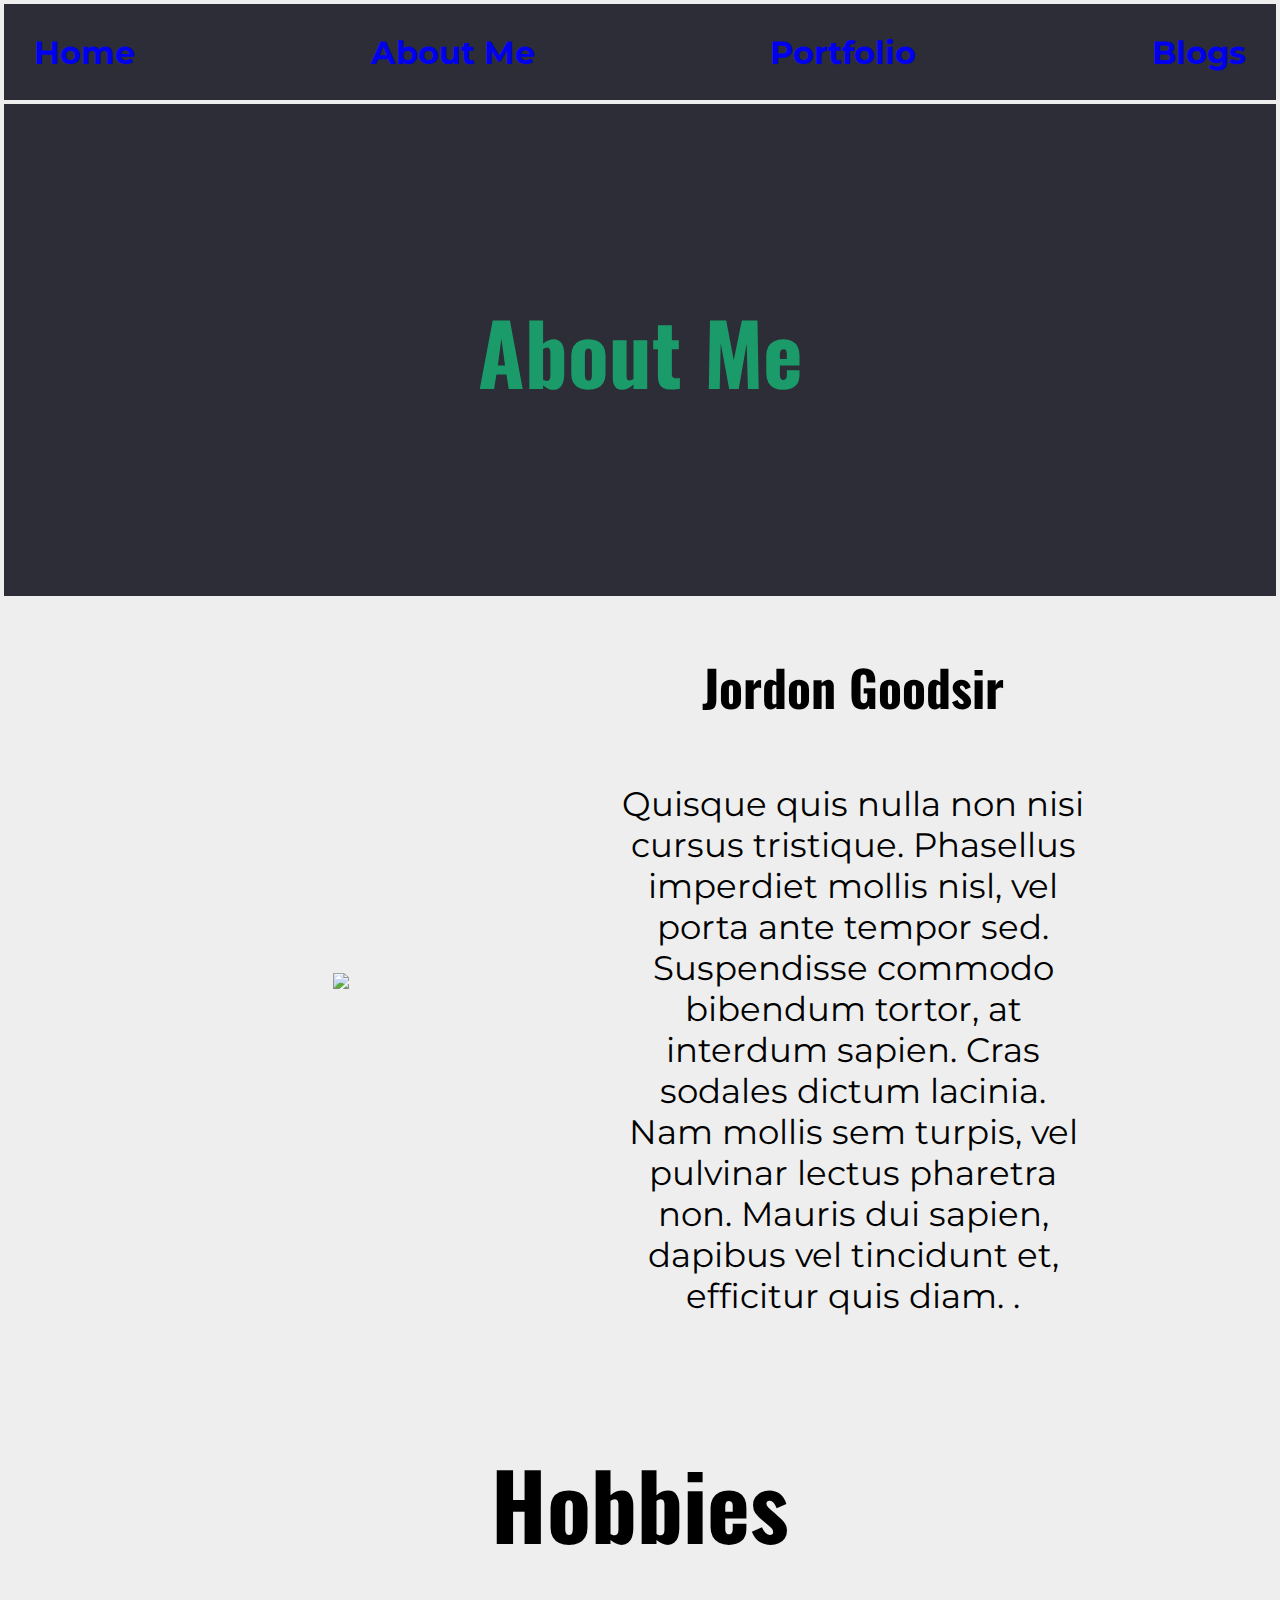
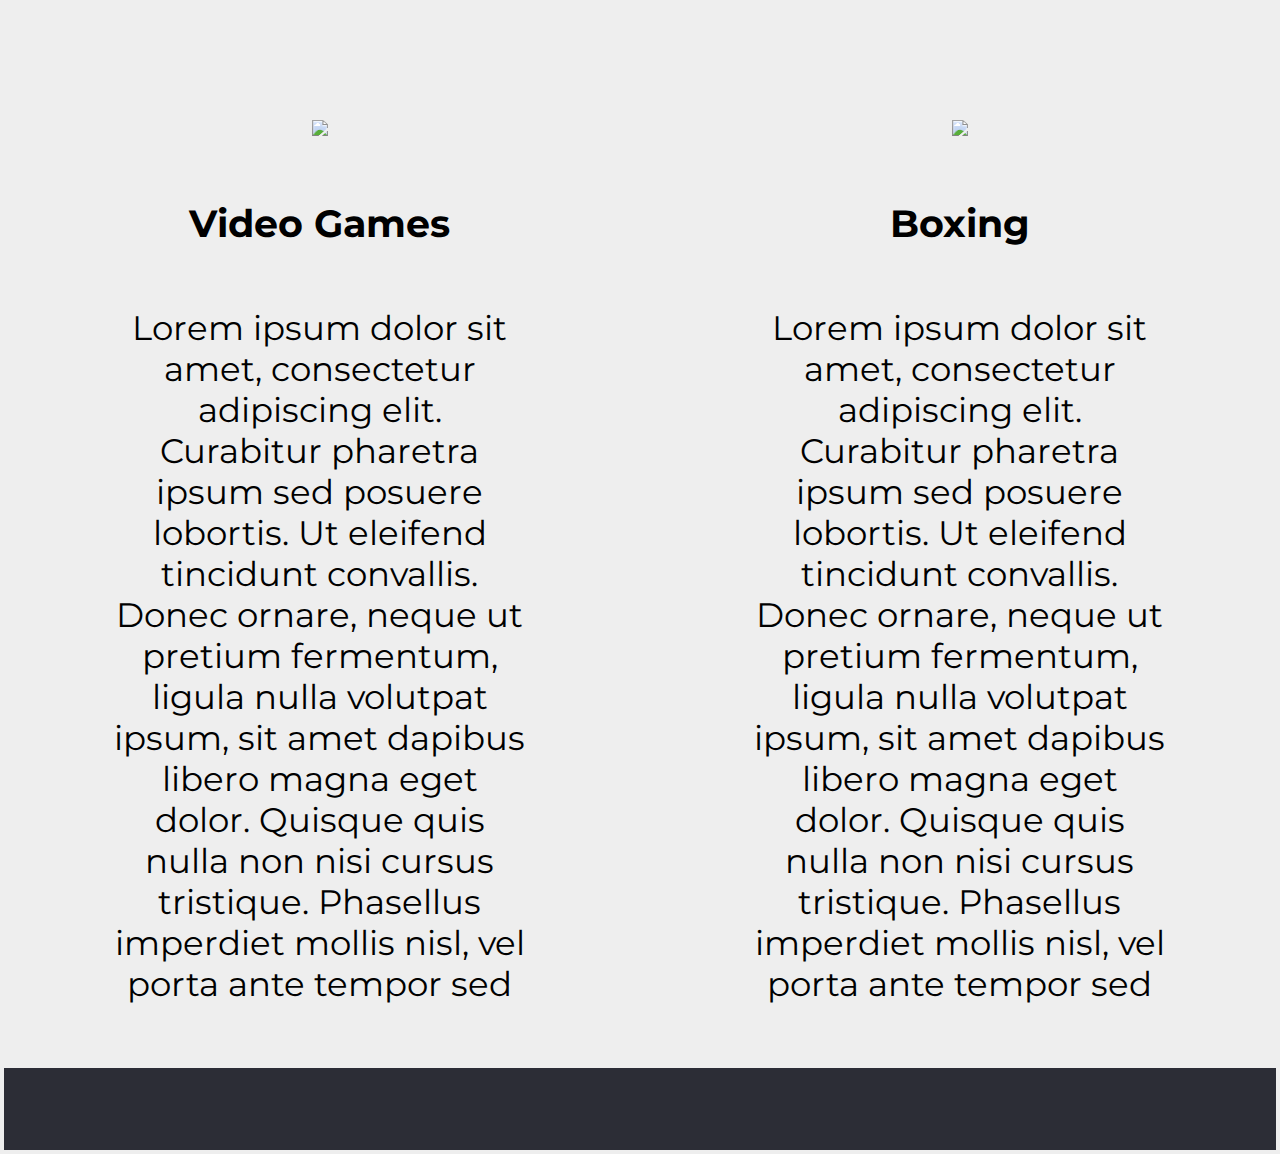
==== src/about_me.html @ c99f0210 "tirangle buttons fully responsive" ====
<!DOCTYPE html>
<html lang="en">
<head>
    <meta charset="UTF-8">
    <meta name="viewport" content="width=device-width, initial-scale=1.0"> 
    <link rel= stylesheet href=styles/styles.css>
    <script src="https://kit.fontawesome.com/c9ff5d0c48.js" crossorigin="anonymous"></script>
    <title>About Me</title>
</head>
<body> 

    <nav> 
        <div id=nav_container>
          <ul> 
              <li><a href= index.html>Home</a></li> 
              <li><a href= about_me.html>About Me</a></li> 
              <li><a href= portfolio.html>Portfolio</a></li> 
              <li><a href= blogs.html>Blogs</a></li>
          </ul> 
        </div>  
      </nav> 
    
      <header>  
        <div id=about_me_header_container>  
          <div class=about_me_header_text> 
          <h1> About <span>Me</span></h1>    
          </div>   
        </div> 
    </header>   

    <section id=about_me_skills_container> 
      
      <div class= about_me_skills_content>  
        <div class= col-5>
        <img src=/docs/random_person.png>  
      </div>
        
      <div class= col-7> 
      <h1>Jordon Goodsir</h1>  
      <p> Quisque quis nulla non nisi cursus tristique. Phasellus imperdiet mollis nisl, vel porta ante tempor sed. Suspendisse commodo bibendum tortor, at interdum sapien. Cras sodales dictum lacinia. Nam mollis sem turpis, vel pulvinar lectus pharetra non. Mauris dui sapien, dapibus vel tincidunt et, efficitur quis diam. .</p>
      </div>
       
    </section> 
    
    <section id=hobbies_container>  

      <div class=hobbies><h1>Hobbies</h1></div>
       
      <div class=hobbies_content>
      
      <div class= col-5>
      <img id=hobbie_images src=/docs/league.jpg > 
      <h2>Video Games</h2>  
      <p>Lorem ipsum dolor sit amet, consectetur adipiscing elit. Curabitur pharetra ipsum sed posuere lobortis. Ut eleifend tincidunt convallis. Donec ornare, neque ut pretium fermentum, ligula nulla volutpat ipsum, sit amet dapibus libero magna eget dolor. Quisque quis nulla non nisi cursus tristique. Phasellus imperdiet mollis nisl, vel porta ante tempor sed</p> 
      </div> 
      
      
      <div class= col-5>
      <img id=hobbie_images src=/docs/boxing.jpg > 
      <h2>Boxing</h2> 
      <p>Lorem ipsum dolor sit amet, consectetur adipiscing elit. Curabitur pharetra ipsum sed posuere lobortis. Ut eleifend tincidunt convallis. Donec ornare, neque ut pretium fermentum, ligula nulla volutpat ipsum, sit amet dapibus libero magna eget dolor. Quisque quis nulla non nisi cursus tristique. Phasellus imperdiet mollis nisl, vel porta ante tempor sed</p>   
      </div> 

      </div> 
    
    </section>

    <footer>  
      <div id= footer_container>
        <div class=footer_images>
        <i class="fab fa-linkedin"></i> 
        <i class="fab fa-twitter-square"></i> 
        <i class="fab fa-github-square"></i> 
      </div> 
    </div>
      </footer>

</body>
</html>
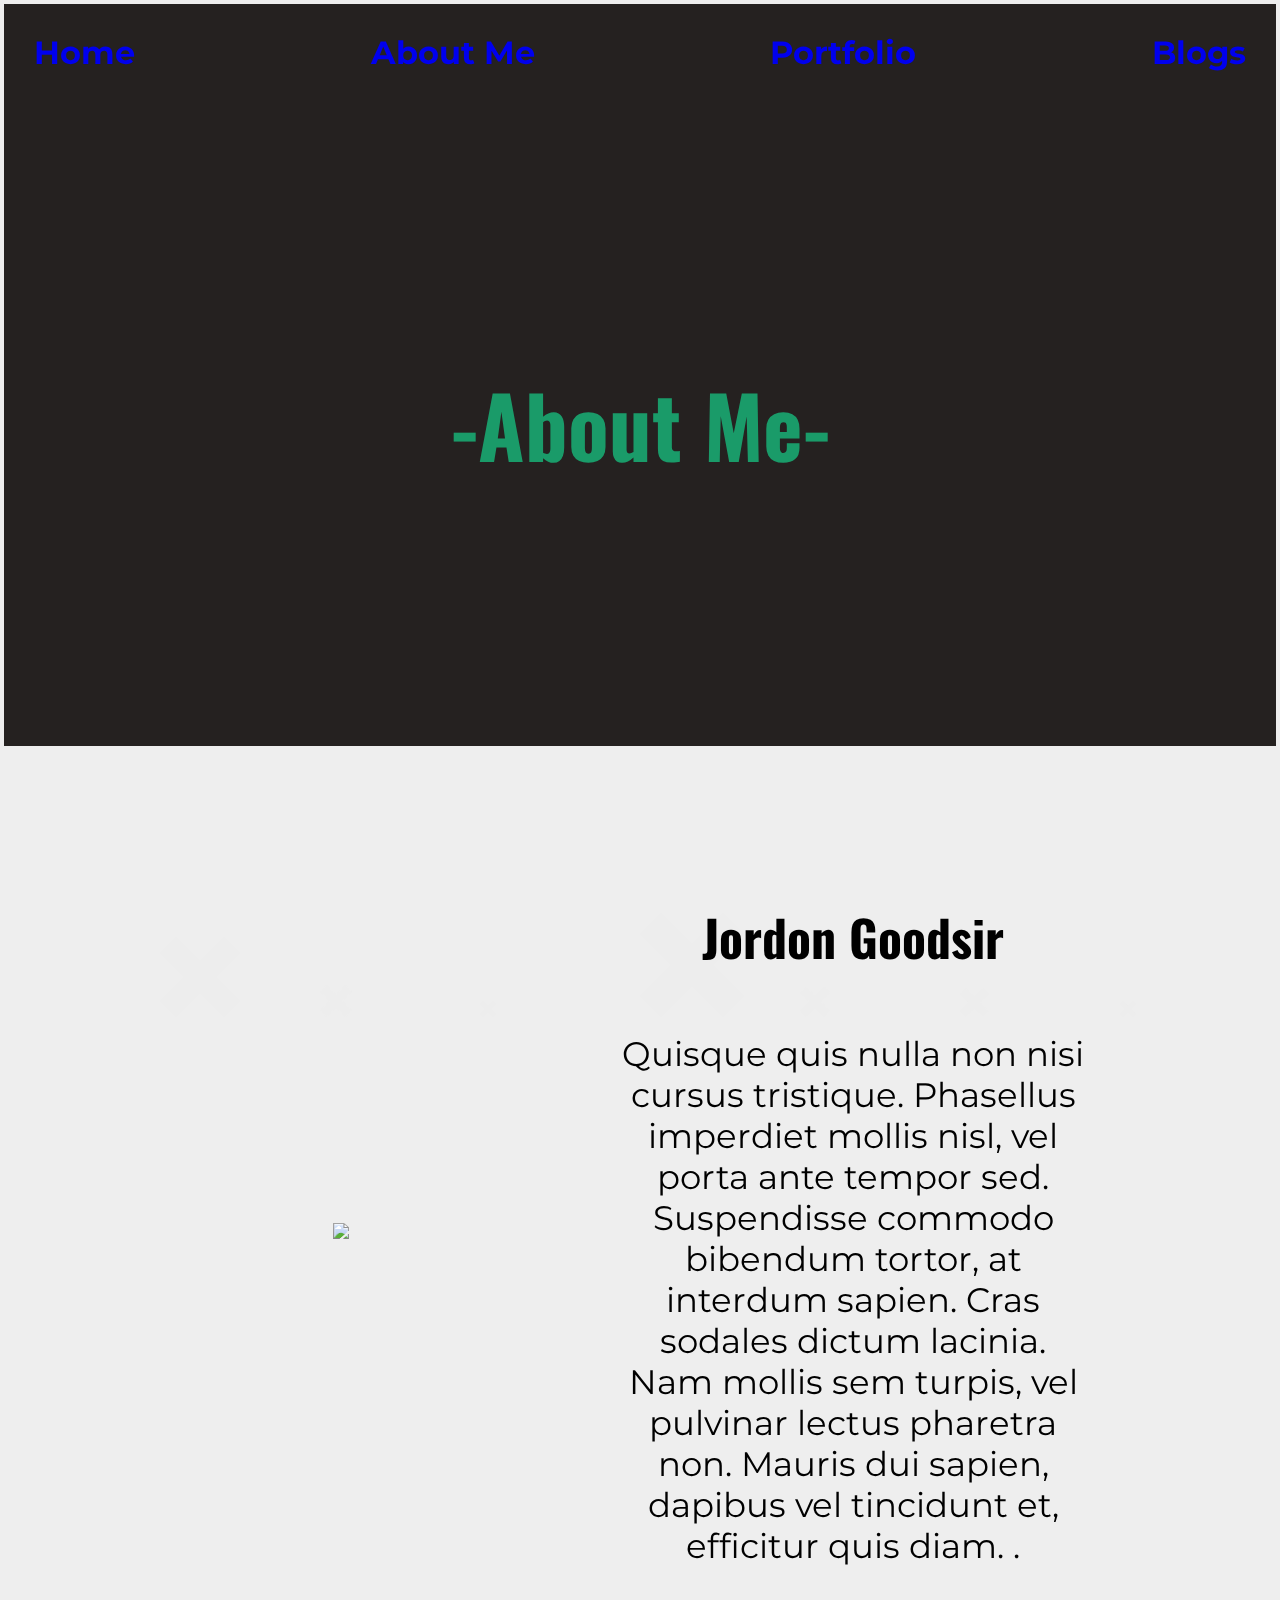
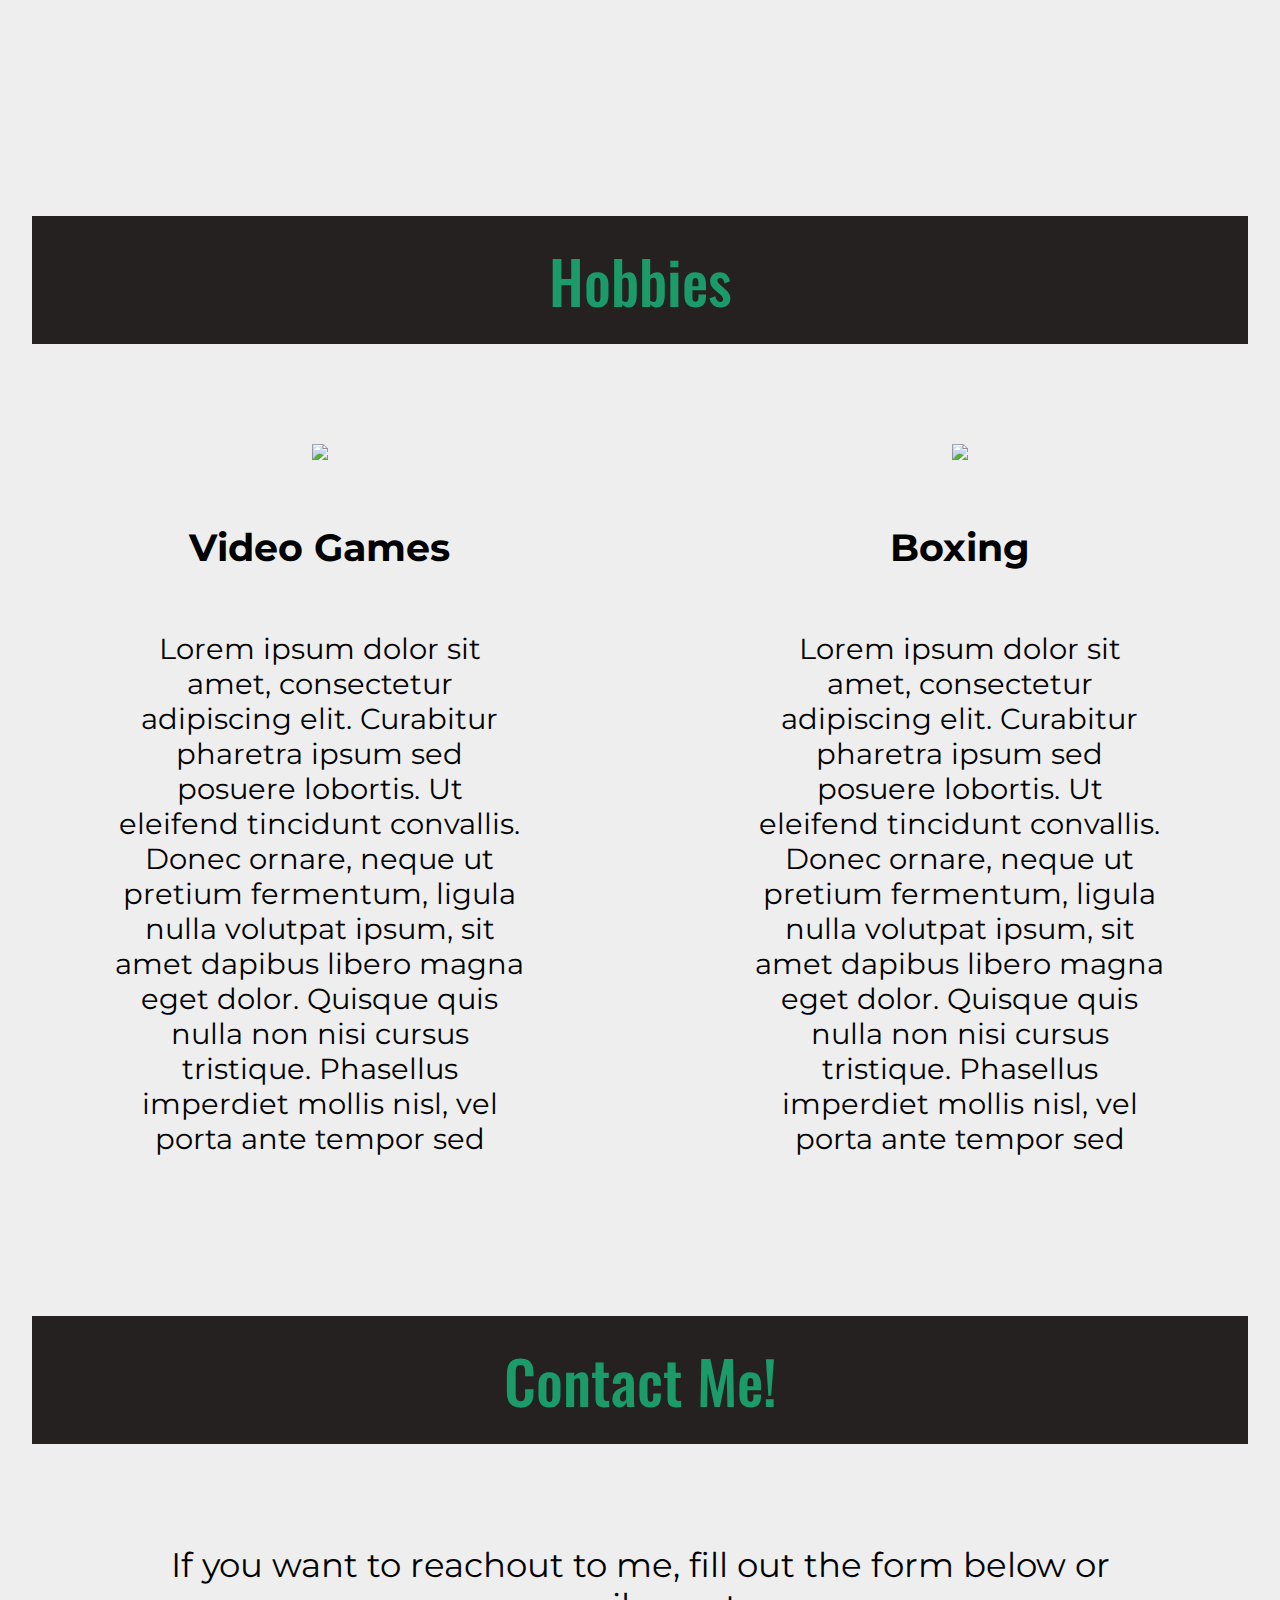
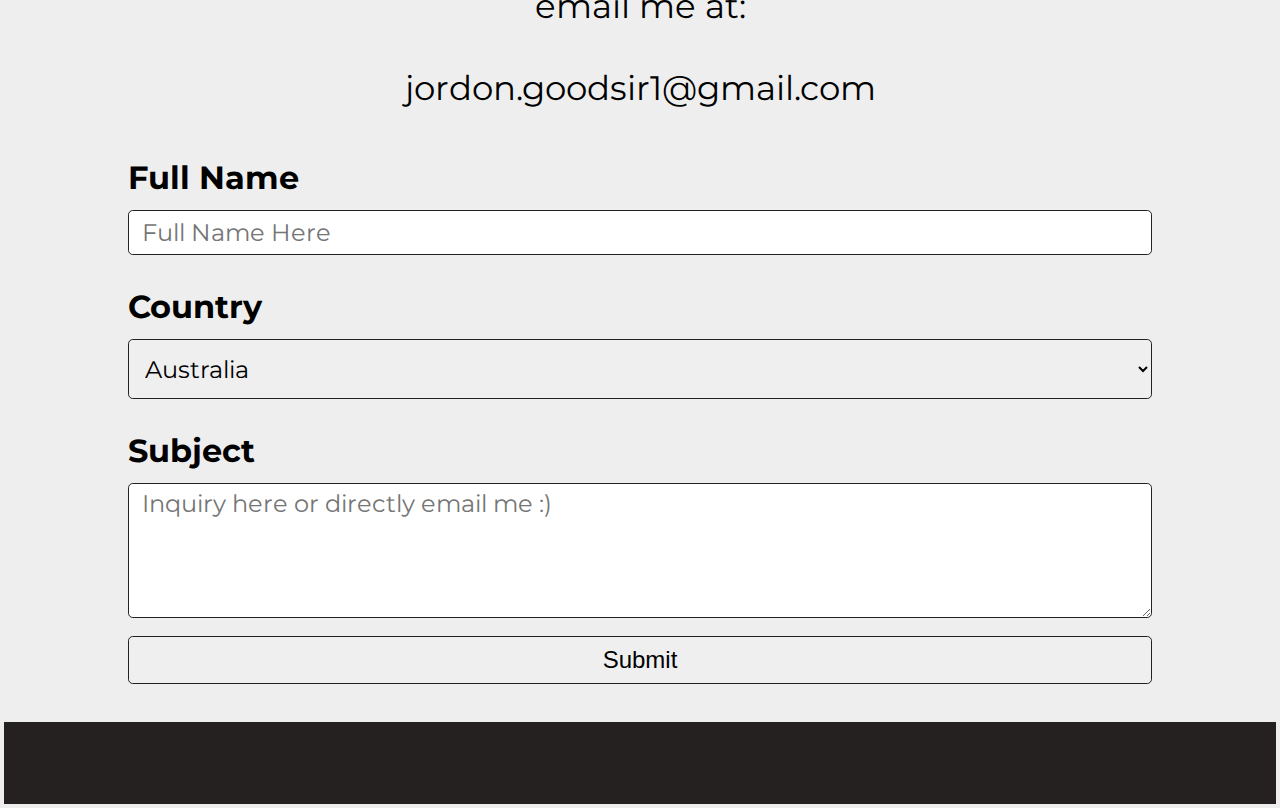
==== commit 2c095e61: "added alt to all images for accessiability" ====
--- a/src/about_me.html
+++ b/src/about_me.html
@@ -21,9 +21,20 @@
       </nav> 
     
       <header>  
-        <div id=about_me_header_container>  
+        <div id=about_me_header_container> 
+          
+          <ul class=moving_shapes>  
+            <li></li> 
+            <li></li> 
+            <li></li> 
+            <li></li>  
+            <li></li> 
+            <li></li> 
+            <li></li>
+          </ul> 
+          
           <div class=about_me_header_text> 
-          <h1> About <span>Me</span></h1>    
+          <h1> -About <span>Me</span>-</h1>    
           </div>   
         </div> 
     </header>   
@@ -35,16 +46,17 @@
         <img src=/docs/random_person.png>  
       </div>
         
-      <div class= col-7> 
+      <div class= "col-7"> 
       <h1>Jordon Goodsir</h1>  
       <p> Quisque quis nulla non nisi cursus tristique. Phasellus imperdiet mollis nisl, vel porta ante tempor sed. Suspendisse commodo bibendum tortor, at interdum sapien. Cras sodales dictum lacinia. Nam mollis sem turpis, vel pulvinar lectus pharetra non. Mauris dui sapien, dapibus vel tincidunt et, efficitur quis diam. .</p>
       </div>
        
-    </section> 
+    </section>   
+
     
     <section id=hobbies_container>  
 
-      <div class=hobbies><h1>Hobbies</h1></div>
+      <div class=heading><h1>Hobbies</h1></div>
        
       <div class=hobbies_content>
       
@@ -63,14 +75,44 @@
 
       </div> 
     
-    </section>
+    </section> 
+    <div id=contact_here></div>
+    <div class=heading>
+    <h1>Contact Me!</h1> 
+    </div> 
+
+   
+
+    <form id=form_container>   
+      <div class=form_content>  
+        <div class= form_text>
+        <p>If you want to reachout to me, fill out the form below or email me at:</p> 
+        <br> 
+        <p>jordon.goodsir1@gmail.com</p> 
+        </div>
+        <label>Full Name</label>  
+        <input class = name type="text" placeholder="Full Name Here"> 
+        <br> 
+        <label>Country</label>
+        <select id="country" name="country">
+          <option value="au">Australia</option>
+          <option value="ca">Canada</option>
+          <option value="usa">USA</option>
+          </select> 
+        <br>  
+        <label>Subject</label>  
+        <textarea placeholder="Inquiry here or directly email me :)"></textarea>
+        <br> 
+        <input type="submit"> 
+      </div> 
+    </form>
 
     <footer>  
       <div id= footer_container>
         <div class=footer_images>
-        <i class="fab fa-linkedin"></i> 
-        <i class="fab fa-twitter-square"></i> 
-        <i class="fab fa-github-square"></i> 
+          <a href= https://www.linkedin.com/feed target="_blank"><i class="fab fa-linkedin"></i></a>
+          <a href= https://twitter.com/explore target="_blank"><i class="fab fa-twitter-square"></i></a> 
+          <a href= https://github.com/JordonGoodsir target="_blank"><i class="fab fa-github-square"></i></a>
       </div> 
     </div>
       </footer>
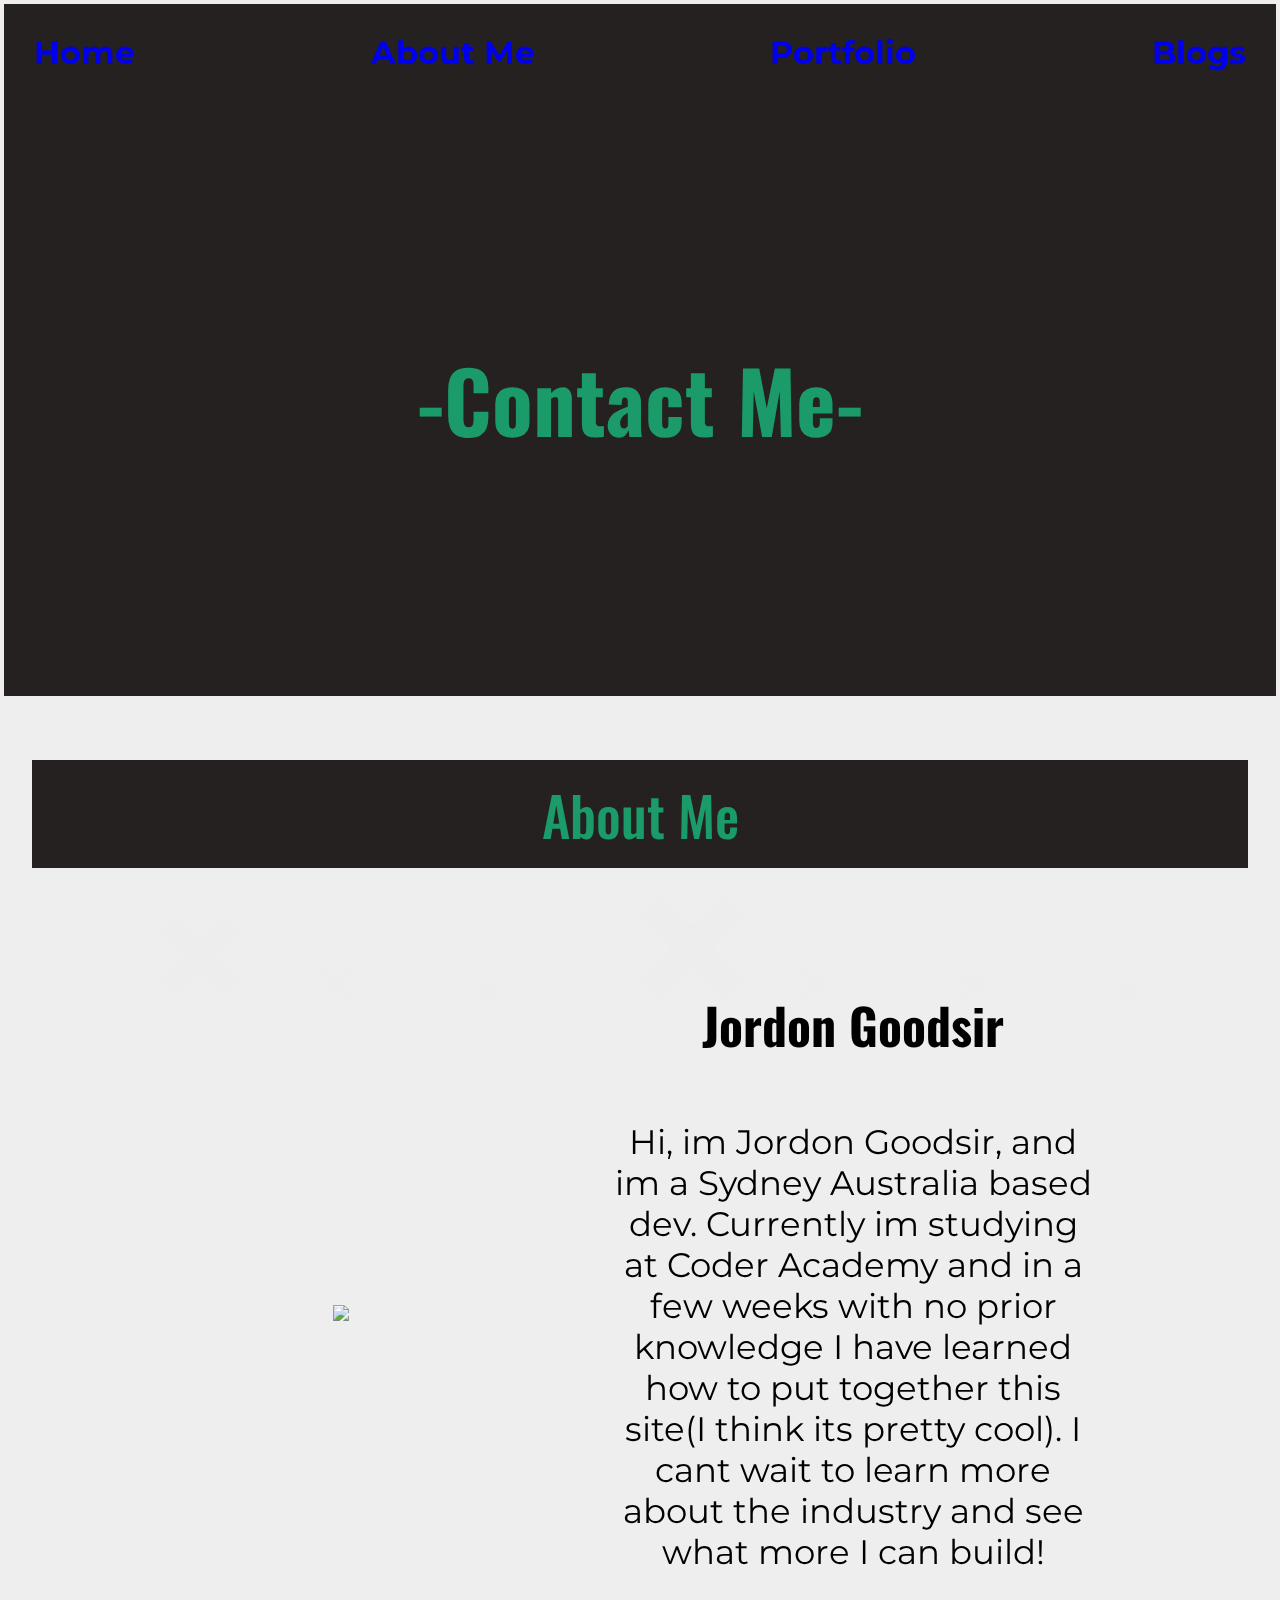
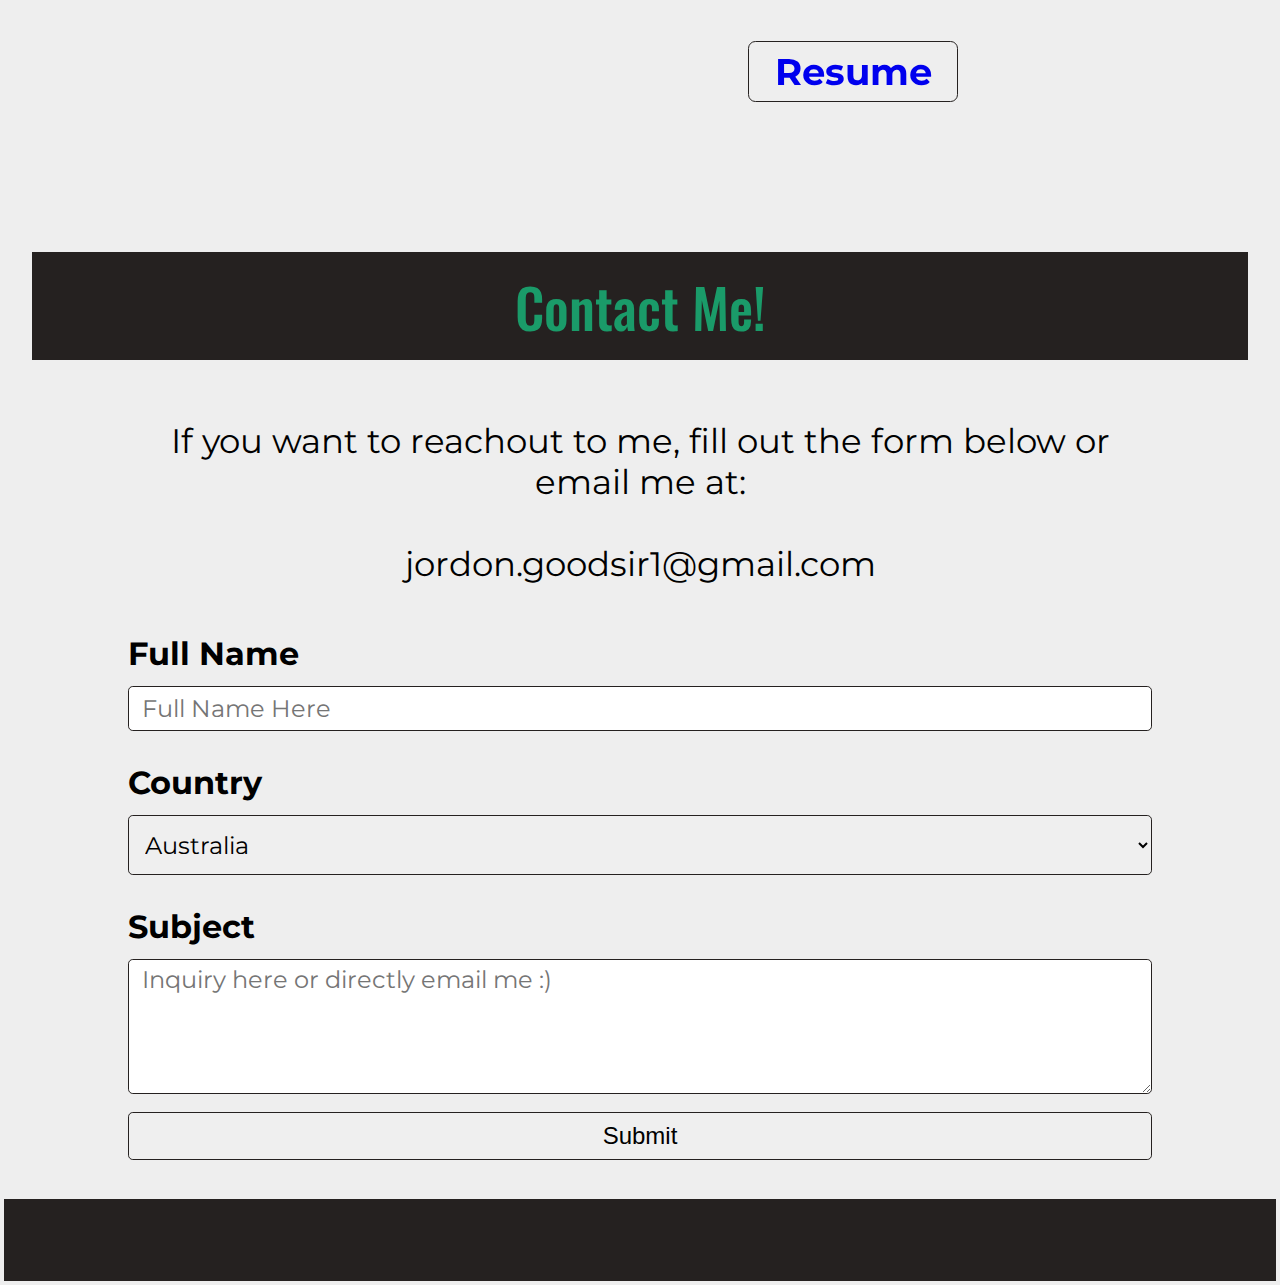
==== commit 3d88d7ed: "desktop visuals updated" ====
--- a/src/about_me.html
+++ b/src/about_me.html
@@ -23,7 +23,7 @@
       <header>  
         <div id=about_me_header_container> 
           
-          <ul class=moving_shapes>  
+          <ul class=moving_shapes1>  
             <li></li> 
             <li></li> 
             <li></li> 
@@ -34,27 +34,34 @@
           </ul> 
           
           <div class=about_me_header_text> 
-          <h1> -About <span>Me</span>-</h1>    
+          <h1> -Contact Me-</h1>    
           </div>   
         </div> 
     </header>   
+    
+    <div class ="heading augment"> 
+      <h1>About Me</h1>
+    </div>
 
     <section id=about_me_skills_container> 
-      
+
       <div class= about_me_skills_content>  
         <div class= col-5>
         <img src=/docs/random_person.png>  
-      </div>
+        </div>
         
       <div class= "col-7"> 
       <h1>Jordon Goodsir</h1>  
-      <p> Quisque quis nulla non nisi cursus tristique. Phasellus imperdiet mollis nisl, vel porta ante tempor sed. Suspendisse commodo bibendum tortor, at interdum sapien. Cras sodales dictum lacinia. Nam mollis sem turpis, vel pulvinar lectus pharetra non. Mauris dui sapien, dapibus vel tincidunt et, efficitur quis diam. .</p>
+      <p> Hi, im Jordon Goodsir, and im a Sydney Australia based dev. Currently im studying at Coder Academy and in a few weeks with no prior knowledge I have learned how to put together this site(I think its pretty cool). I cant wait to learn more about the industry and see what more I can build!</p>
+      <div class=resume_container> 
+        <a href=# class=resume_button>Resume</a>
+      </div> 
       </div>
        
     </section>   
 
     
-    <section id=hobbies_container>  
+    <!-- <section id=hobbies_container>  
 
       <div class=heading><h1>Hobbies</h1></div>
        
@@ -73,7 +80,7 @@
       <p>Lorem ipsum dolor sit amet, consectetur adipiscing elit. Curabitur pharetra ipsum sed posuere lobortis. Ut eleifend tincidunt convallis. Donec ornare, neque ut pretium fermentum, ligula nulla volutpat ipsum, sit amet dapibus libero magna eget dolor. Quisque quis nulla non nisi cursus tristique. Phasellus imperdiet mollis nisl, vel porta ante tempor sed</p>   
       </div> 
 
-      </div> 
+      </div>  -->
     
     </section> 
     <div id=contact_here></div>
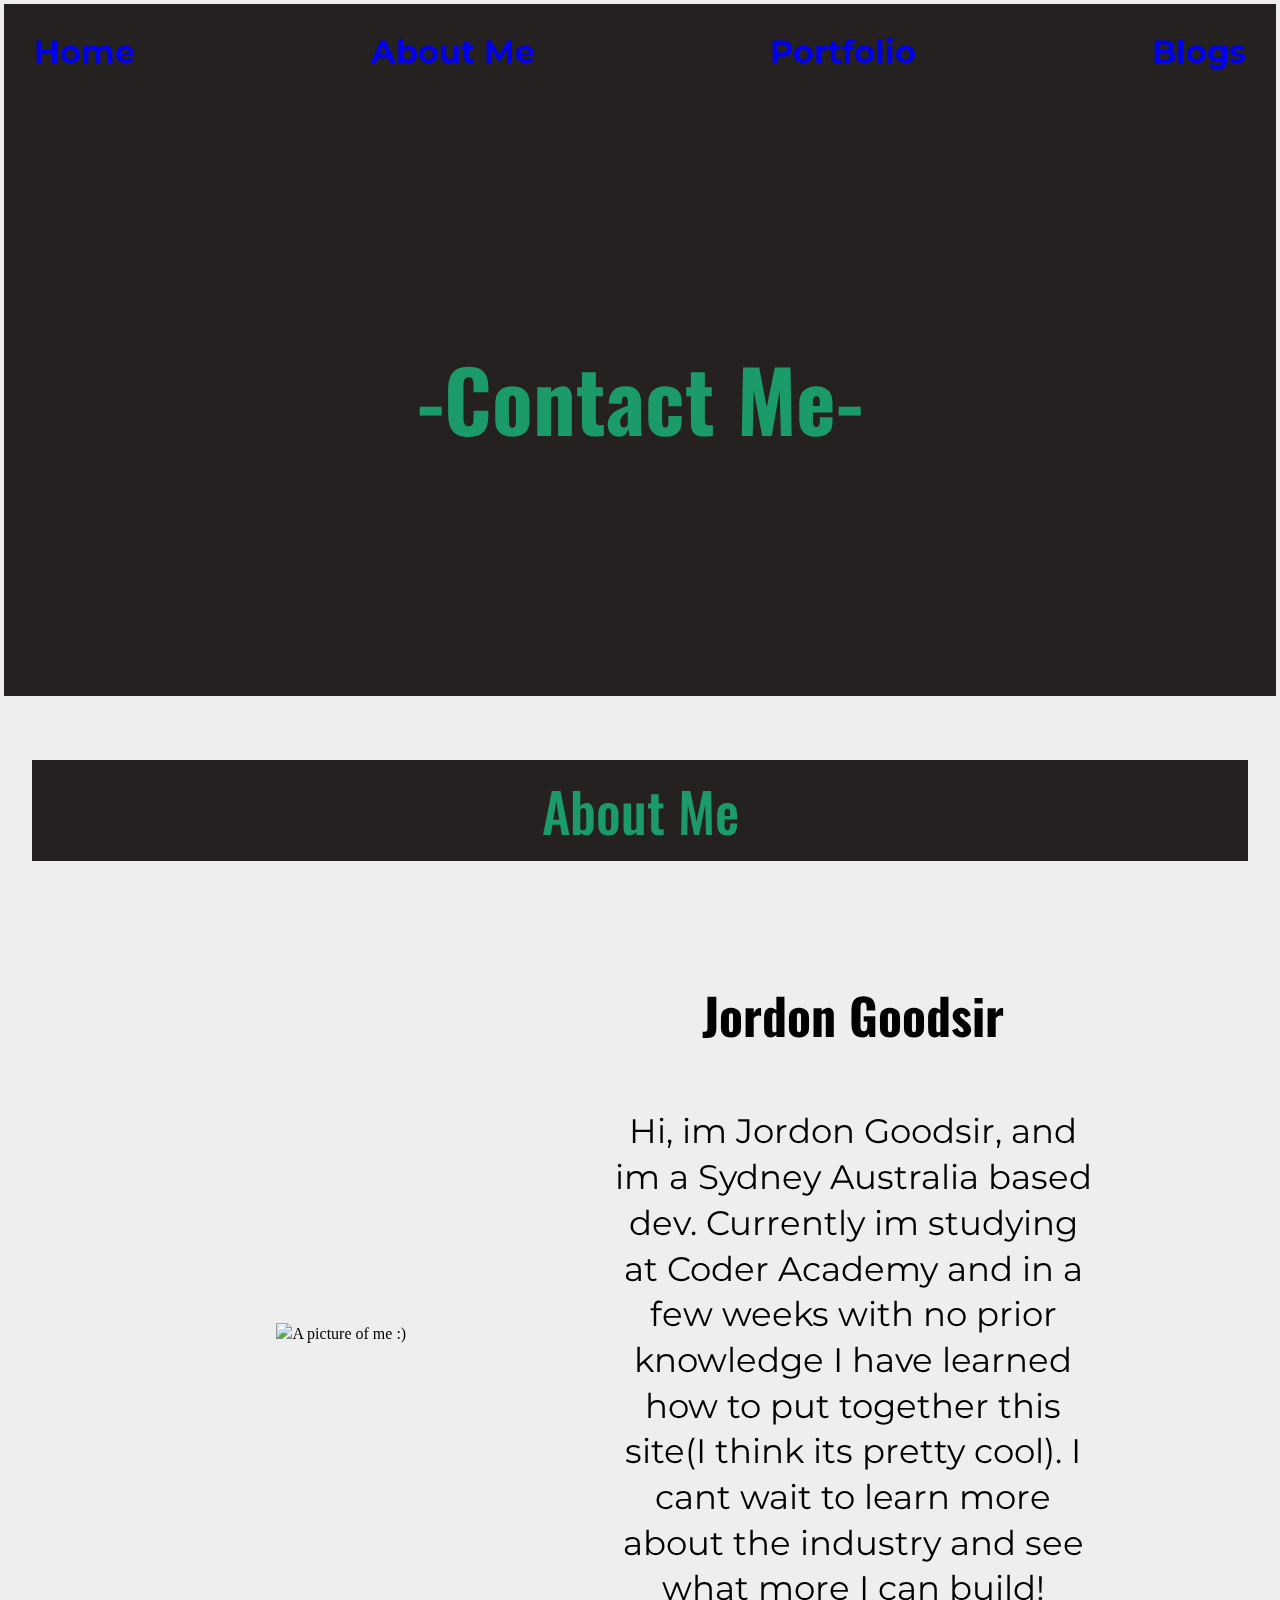
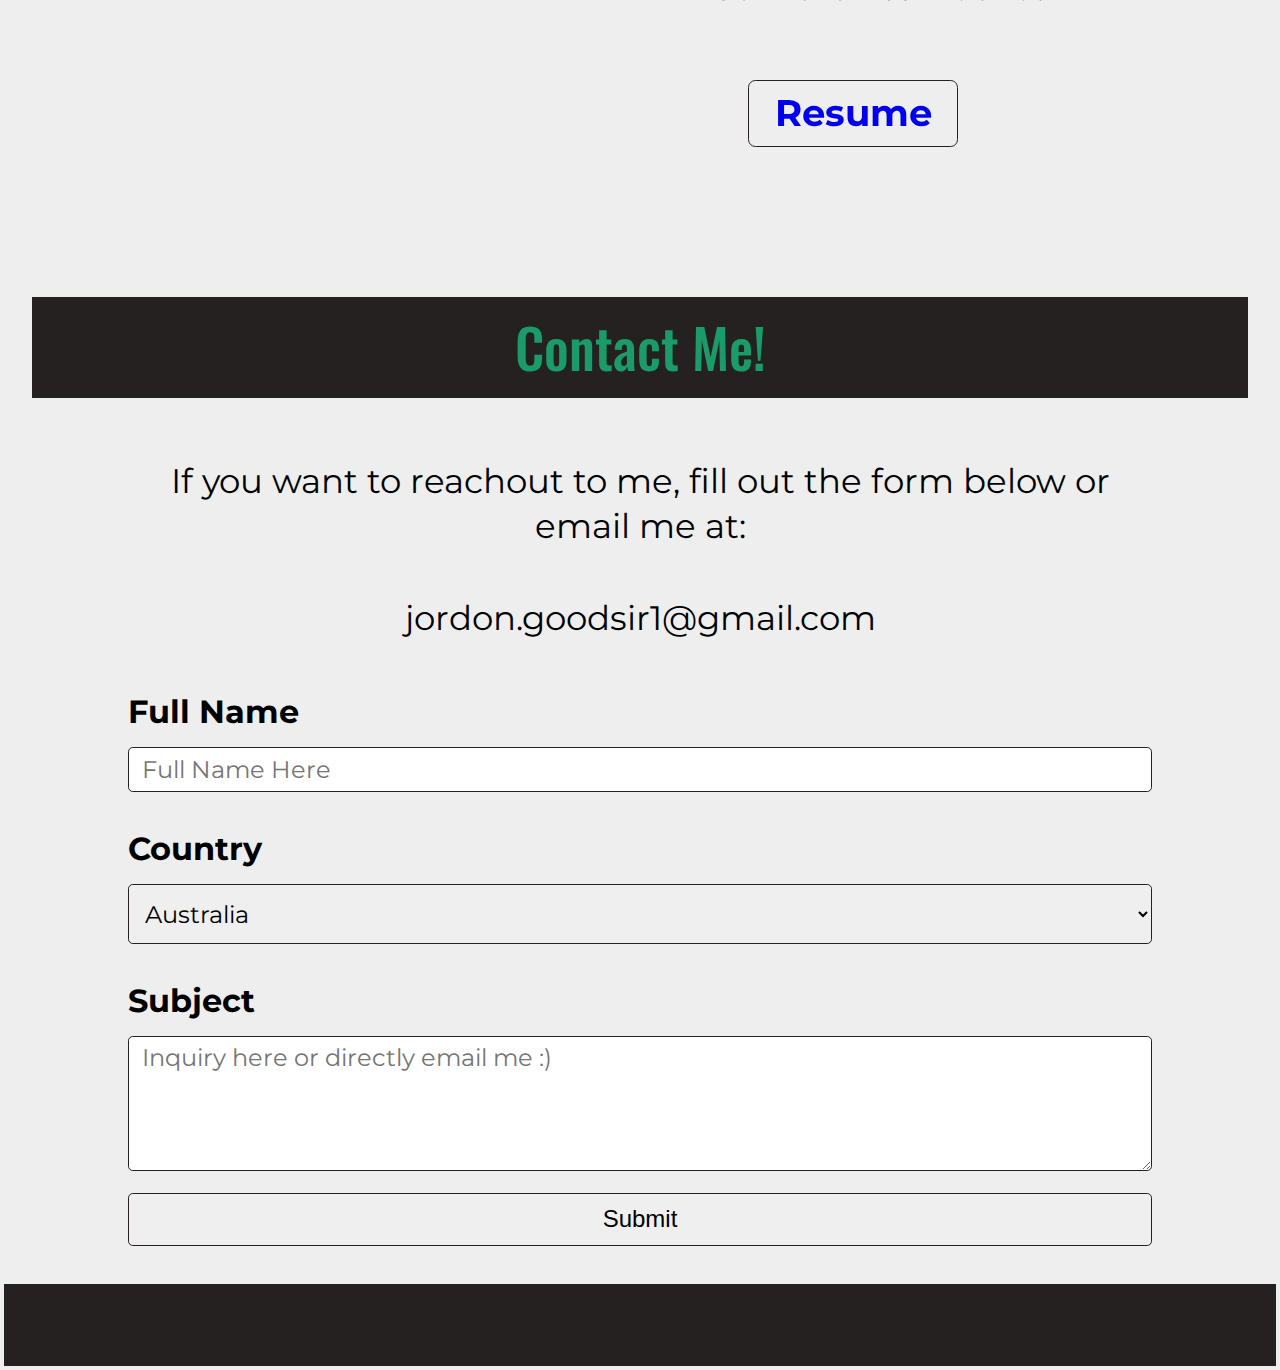
==== commit 22899de5: "edit" ====
--- a/src/about_me.html
+++ b/src/about_me.html
@@ -3,6 +3,7 @@
 <head>
     <meta charset="UTF-8">
     <meta name="viewport" content="width=device-width, initial-scale=1.0"> 
+    <meta name="description" content="Contact and information about me here">  
     <link rel= stylesheet href=styles/styles.css>
     <script src="https://kit.fontawesome.com/c9ff5d0c48.js" crossorigin="anonymous"></script>
     <title>About Me</title>
@@ -47,7 +48,7 @@
 
       <div class= about_me_skills_content>  
         <div class= col-5>
-        <img src=/docs/random_person.png>  
+        <img src=/src/docs/random_person.png alt="A picture of me :)">  
         </div>
         
       <div class= "col-7"> 
@@ -59,28 +60,6 @@
       </div>
        
     </section>   
-
-    
-    <!-- <section id=hobbies_container>  
-
-      <div class=heading><h1>Hobbies</h1></div>
-       
-      <div class=hobbies_content>
-      
-      <div class= col-5>
-      <img id=hobbie_images src=/docs/league.jpg > 
-      <h2>Video Games</h2>  
-      <p>Lorem ipsum dolor sit amet, consectetur adipiscing elit. Curabitur pharetra ipsum sed posuere lobortis. Ut eleifend tincidunt convallis. Donec ornare, neque ut pretium fermentum, ligula nulla volutpat ipsum, sit amet dapibus libero magna eget dolor. Quisque quis nulla non nisi cursus tristique. Phasellus imperdiet mollis nisl, vel porta ante tempor sed</p> 
-      </div> 
-      
-      
-      <div class= col-5>
-      <img id=hobbie_images src=/docs/boxing.jpg > 
-      <h2>Boxing</h2> 
-      <p>Lorem ipsum dolor sit amet, consectetur adipiscing elit. Curabitur pharetra ipsum sed posuere lobortis. Ut eleifend tincidunt convallis. Donec ornare, neque ut pretium fermentum, ligula nulla volutpat ipsum, sit amet dapibus libero magna eget dolor. Quisque quis nulla non nisi cursus tristique. Phasellus imperdiet mollis nisl, vel porta ante tempor sed</p>   
-      </div> 
-
-      </div>  -->
     
     </section> 
     <div id=contact_here></div>
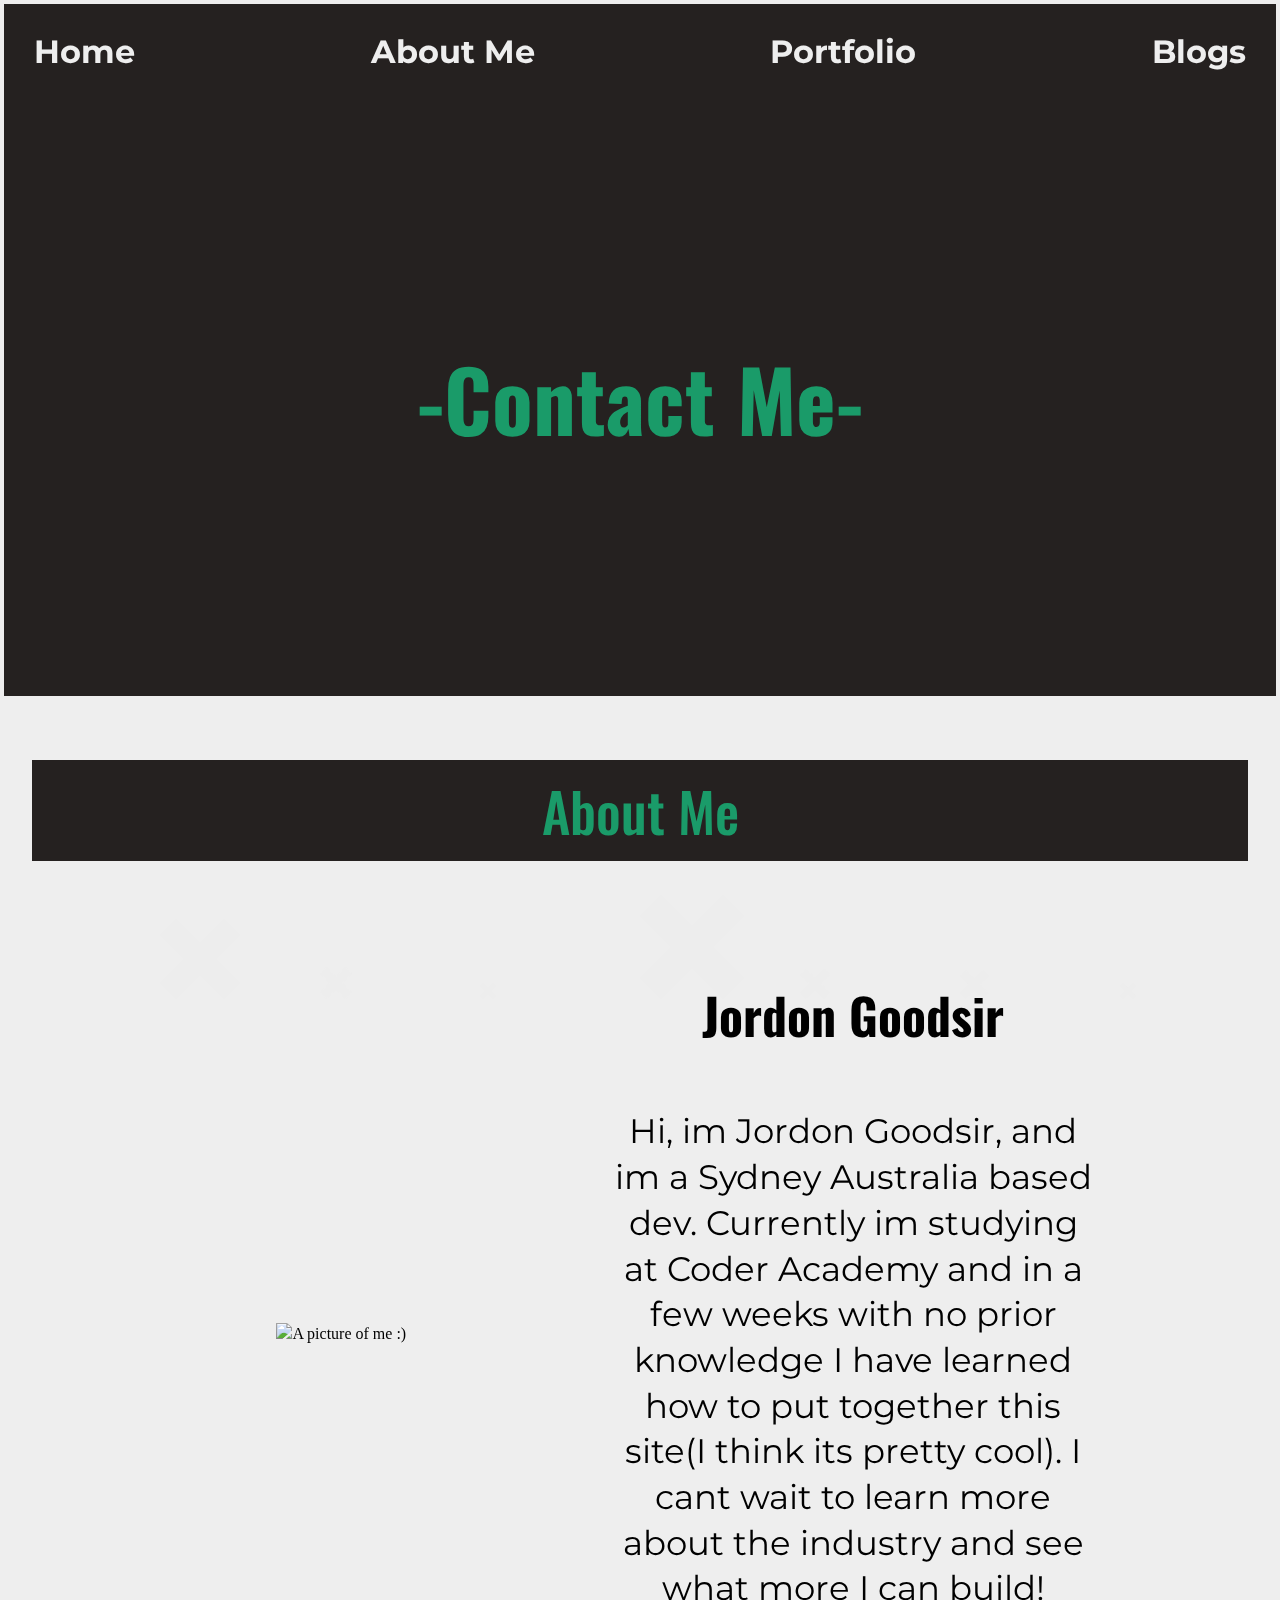
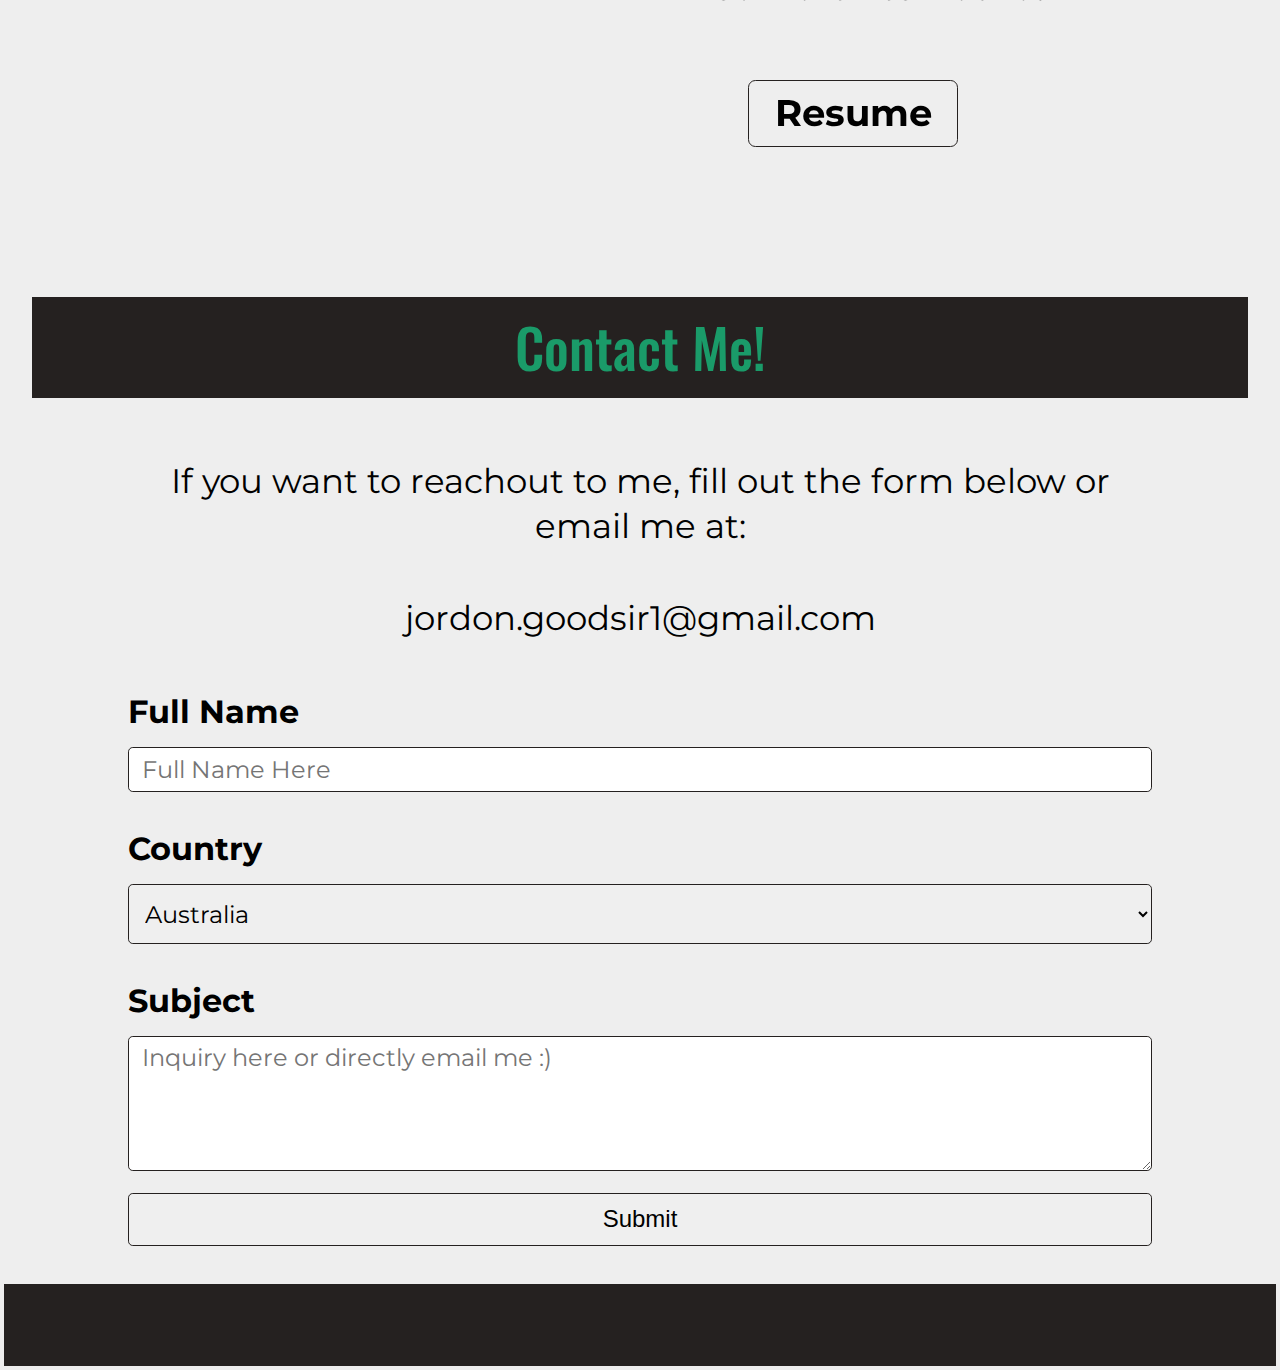
==== commit 1e3cd9fa: "file path changes" ====
--- a/src/about_me.html
+++ b/src/about_me.html
@@ -48,7 +48,7 @@
 
       <div class= about_me_skills_content>  
         <div class= col-5>
-        <img src=/src/docs/random_person.png alt="A picture of me :)">  
+        <img src=/docs/random_person.png alt="A picture of me :)">  
         </div>
         
       <div class= "col-7"> 
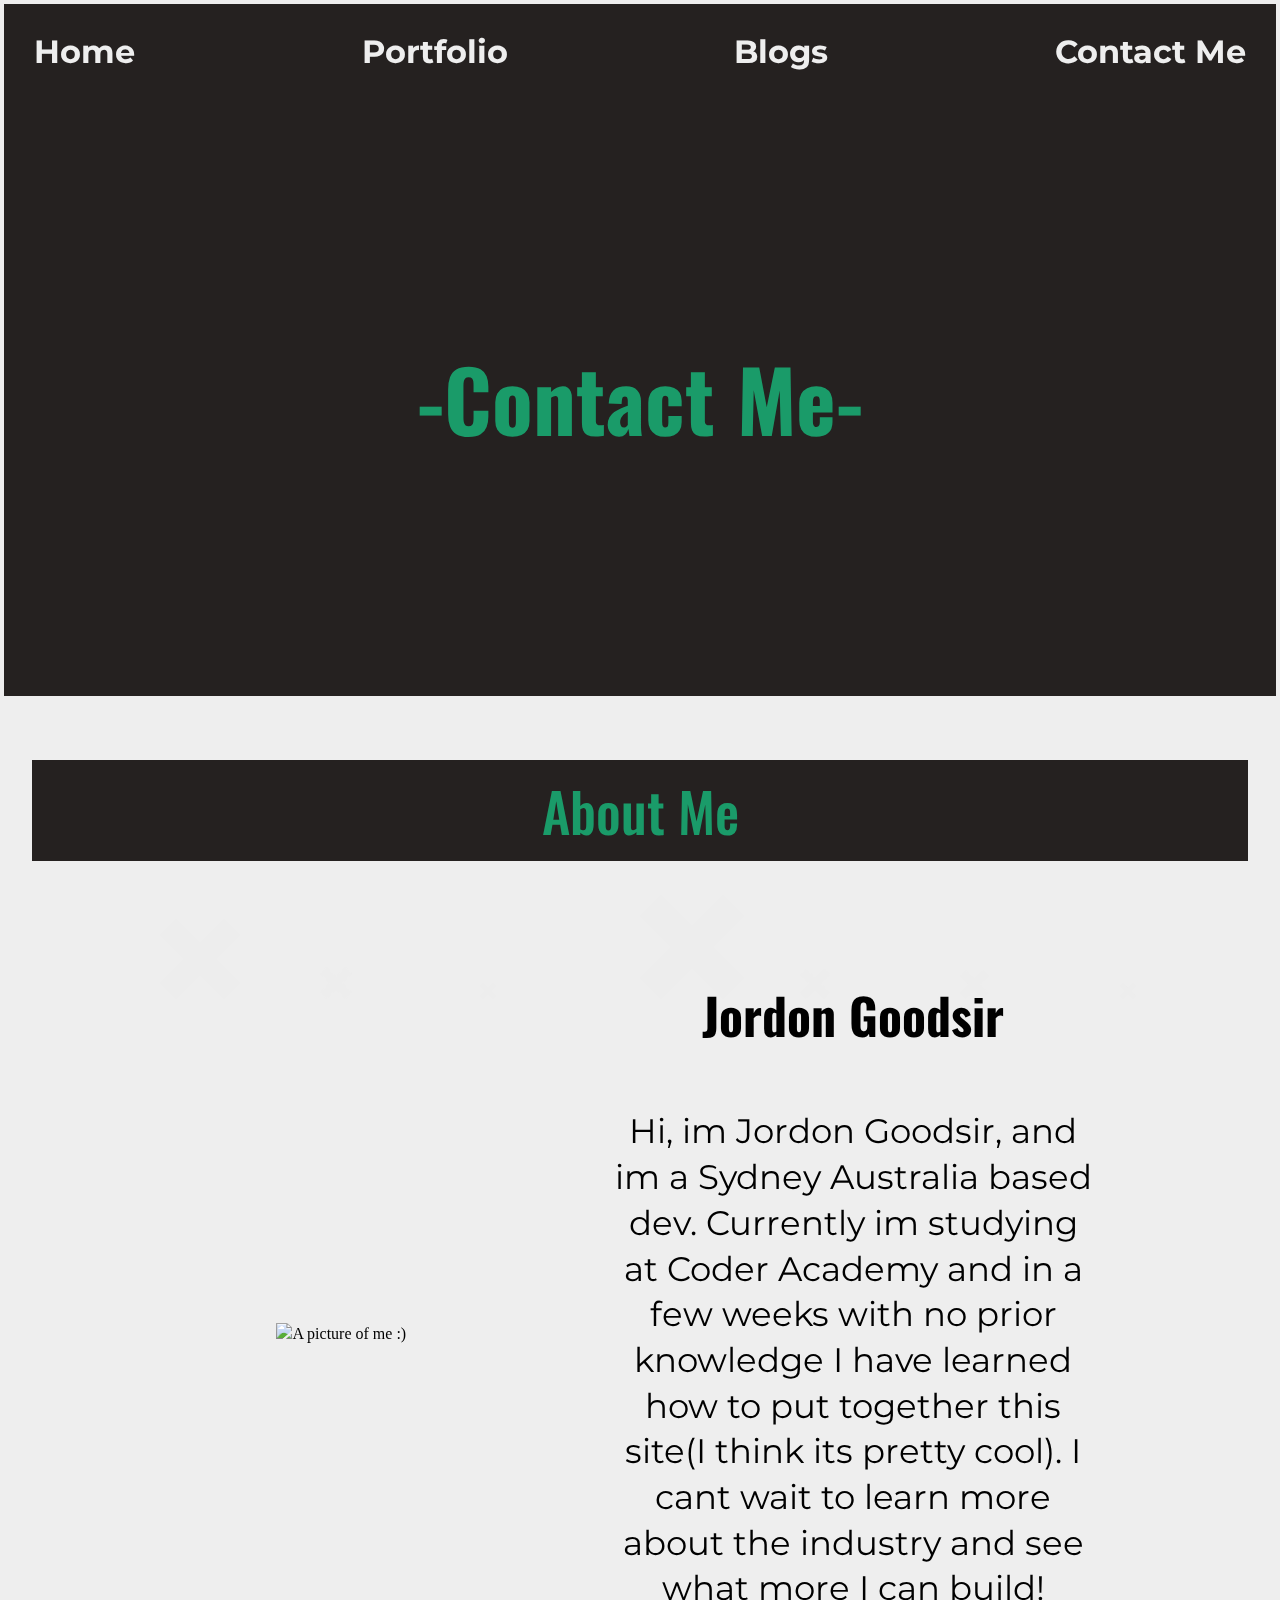
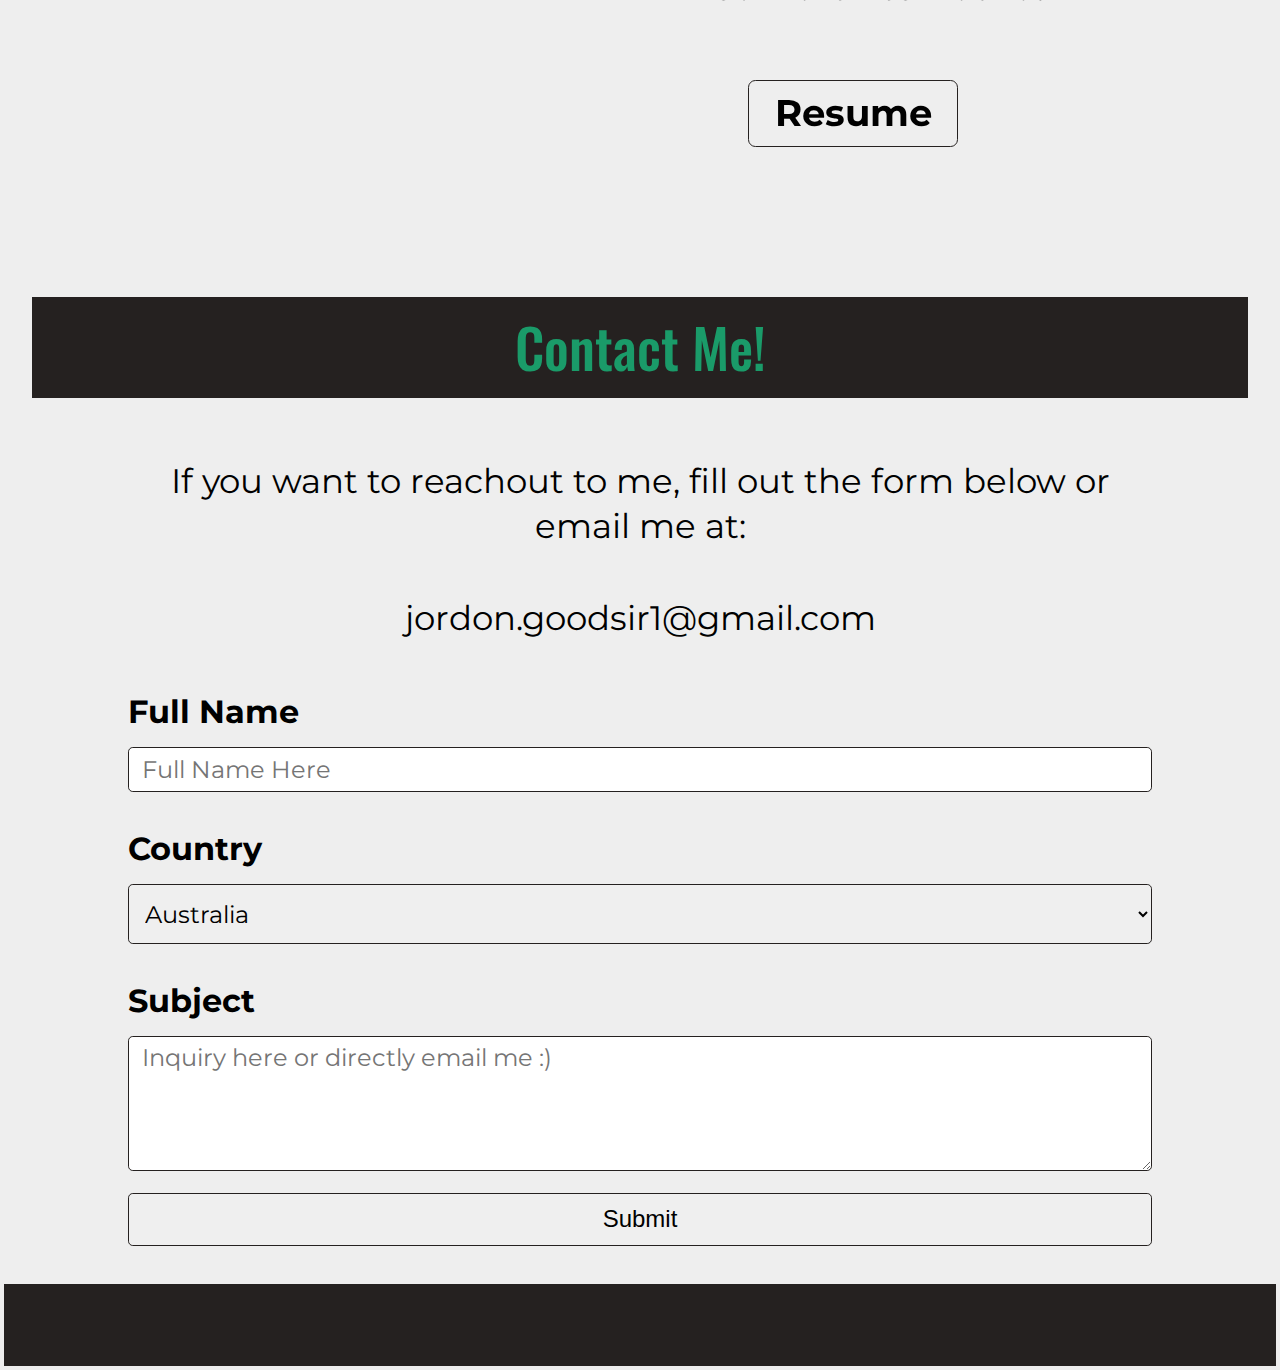
==== commit 9c526af5: "nav bar altered" ====
--- a/src/about_me.html
+++ b/src/about_me.html
@@ -5,18 +5,21 @@
     <meta name="viewport" content="width=device-width, initial-scale=1.0"> 
     <meta name="description" content="Contact and information about me here">  
     <link rel= stylesheet href=styles/styles.css>
-    <script src="https://kit.fontawesome.com/c9ff5d0c48.js" crossorigin="anonymous"></script>
-    <title>About Me</title>
+    <script src="https://kit.fontawesome.com/c9ff5d0c48.js" crossorigin="anonymous"></script> 
+    <script src= "https://jordongoodsir.netlify.app/about_me.html"
+    integrity="sha384-Jp1UJzBGMVq7LmlcimyXcKSXO27jKprtyuCKdIco6LVz8QIjRXWsFm5PhAwPfaC8" 
+    crossorigin="anonymous"></script>
+    <title>Contact Me</title>
 </head>
 <body> 
 
     <nav> 
         <div id=nav_container>
           <ul> 
-              <li><a href= index.html>Home</a></li> 
-              <li><a href= about_me.html>About Me</a></li> 
-              <li><a href= portfolio.html>Portfolio</a></li> 
-              <li><a href= blogs.html>Blogs</a></li>
+            <li><a href= index.html>Home</a></li>  
+            <li><a href= portfolio.html>Portfolio</a></li>  
+            <li><a href= blogs.html>Blogs</a></li> 
+            <li><a href= about_me.html>Contact Me</a></li>
           </ul> 
         </div>  
       </nav> 
